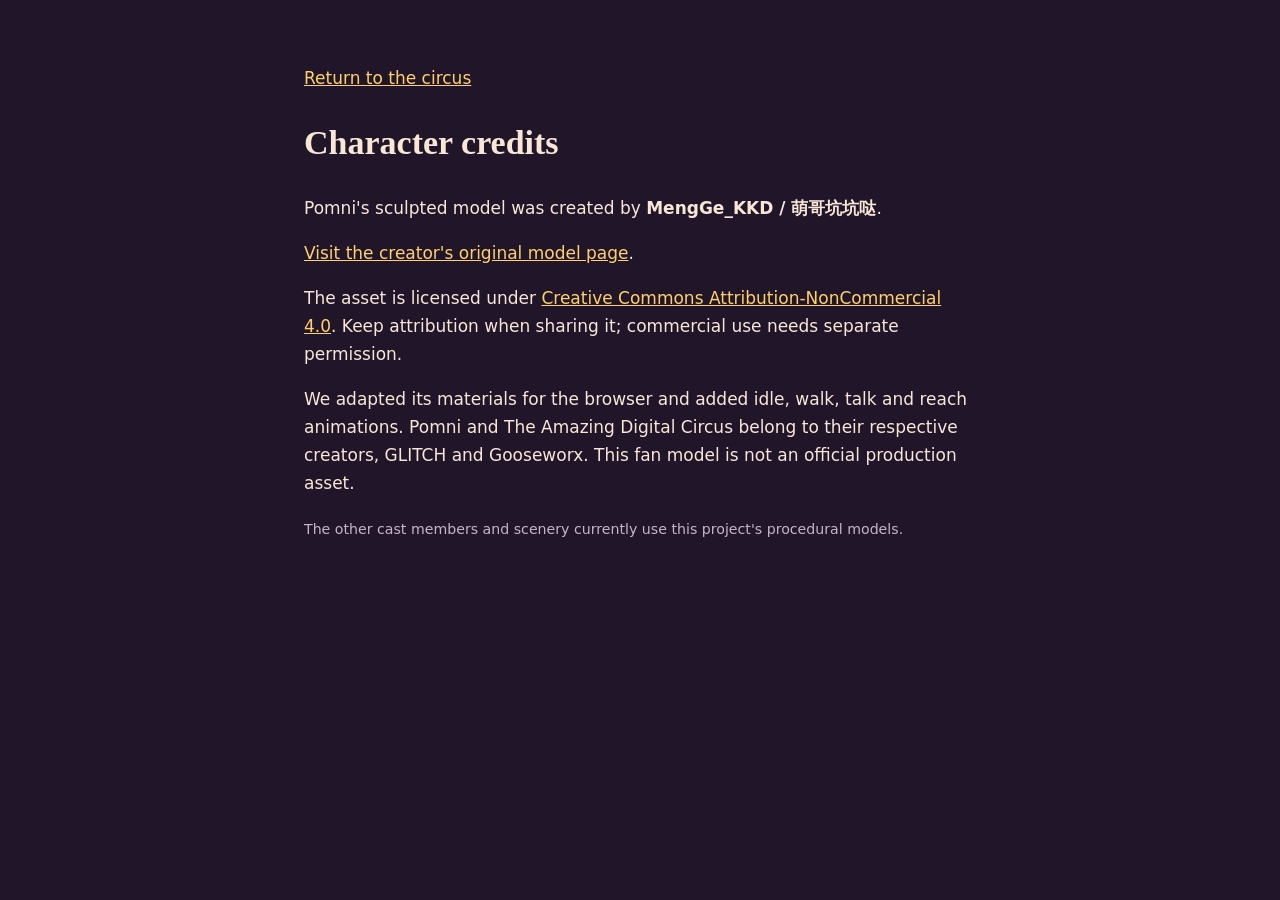
==== src/autonomous_ai_world/web/model-credits.html @ 793bdc07 "model update" ====
<!doctype html>
<html lang="en">
<head><meta charset="utf-8"><meta name="viewport" content="width=device-width,initial-scale=1"><title>Character credits</title>
<style>body{margin:4rem auto;padding:0 1.5rem;max-width:42rem;background:#21152a;color:#f9e7d6;font:17px/1.65 system-ui}a{color:#ffd16b}h1{font-family:Georgia,serif}small{color:#c8b4ca}</style></head>
<body><a href="/">Return to the circus</a><h1>Character credits</h1>
<p>Pomni's sculpted model was created by <strong>MengGe_KKD / 萌哥坑坑哒</strong>.</p>
<p><a href="https://menggekkd.itch.io/pomni-3d-model">Visit the creator's original model page</a>.</p>
<p>The asset is licensed under <a href="https://creativecommons.org/licenses/by-nc/4.0/">Creative Commons Attribution-NonCommercial 4.0</a>. Keep attribution when sharing it; commercial use needs separate permission.</p>
<p>We adapted its materials for the browser and added idle, walk, talk and reach animations. Pomni and The Amazing Digital Circus belong to their respective creators, GLITCH and Gooseworx. This fan model is not an official production asset.</p>
<small>The other cast members and scenery currently use this project's procedural models.</small></body></html>
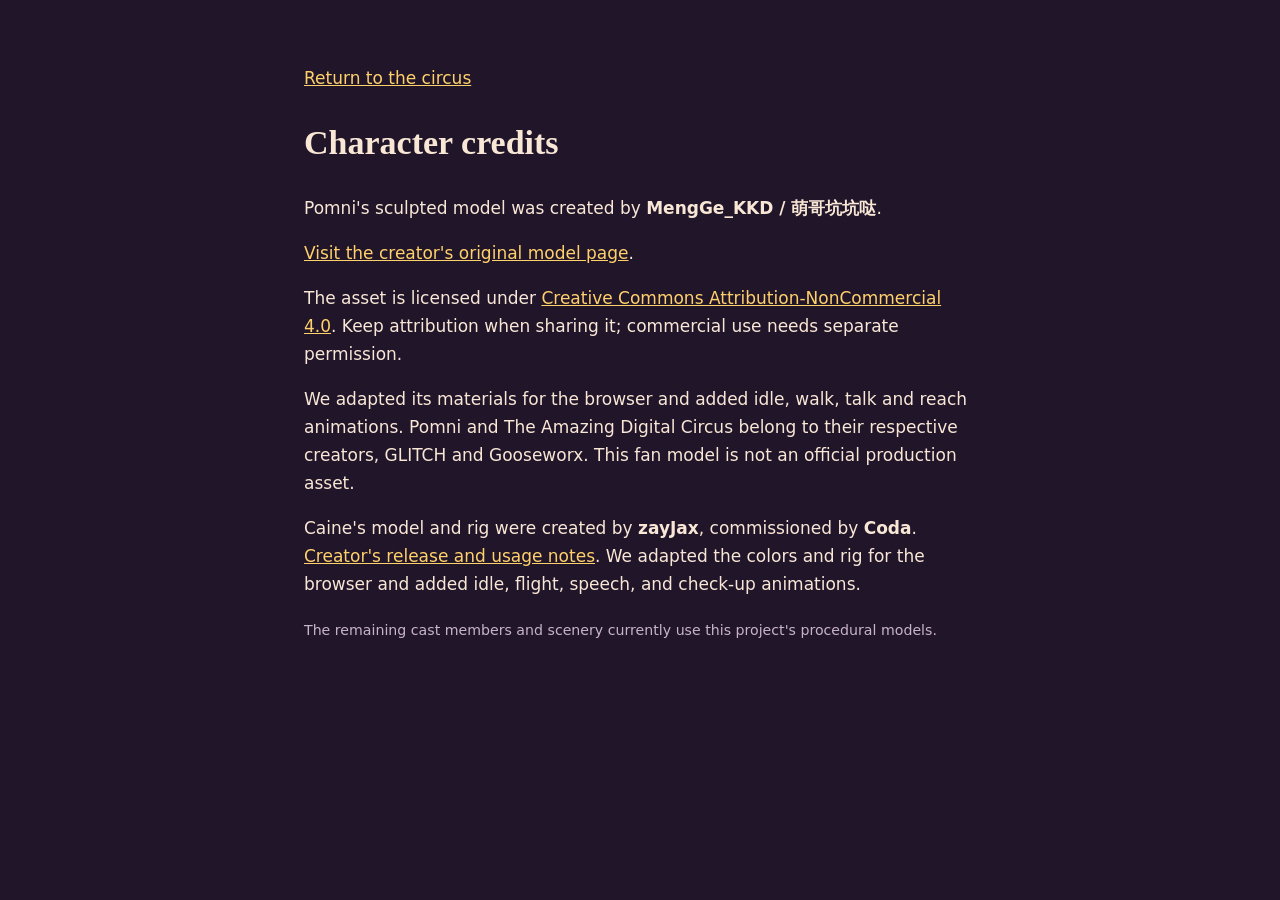
==== commit fb1e9249: "model update" ====
--- a/src/autonomous_ai_world/web/model-credits.html
+++ b/src/autonomous_ai_world/web/model-credits.html
@@ -7,4 +7,5 @@
 <p><a href="https://menggekkd.itch.io/pomni-3d-model">Visit the creator's original model page</a>.</p>
 <p>The asset is licensed under <a href="https://creativecommons.org/licenses/by-nc/4.0/">Creative Commons Attribution-NonCommercial 4.0</a>. Keep attribution when sharing it; commercial use needs separate permission.</p>
 <p>We adapted its materials for the browser and added idle, walk, talk and reach animations. Pomni and The Amazing Digital Circus belong to their respective creators, GLITCH and Gooseworx. This fan model is not an official production asset.</p>
-<small>The other cast members and scenery currently use this project's procedural models.</small></body></html>
+<p>Caine's model and rig were created by <strong>zayJax</strong>, commissioned by <strong>Coda</strong>. <a href="https://zayjax.newgrounds.com/news/post/1462382">Creator's release and usage notes</a>. We adapted the colors and rig for the browser and added idle, flight, speech, and check-up animations.</p>
+<small>The remaining cast members and scenery currently use this project's procedural models.</small></body></html>
